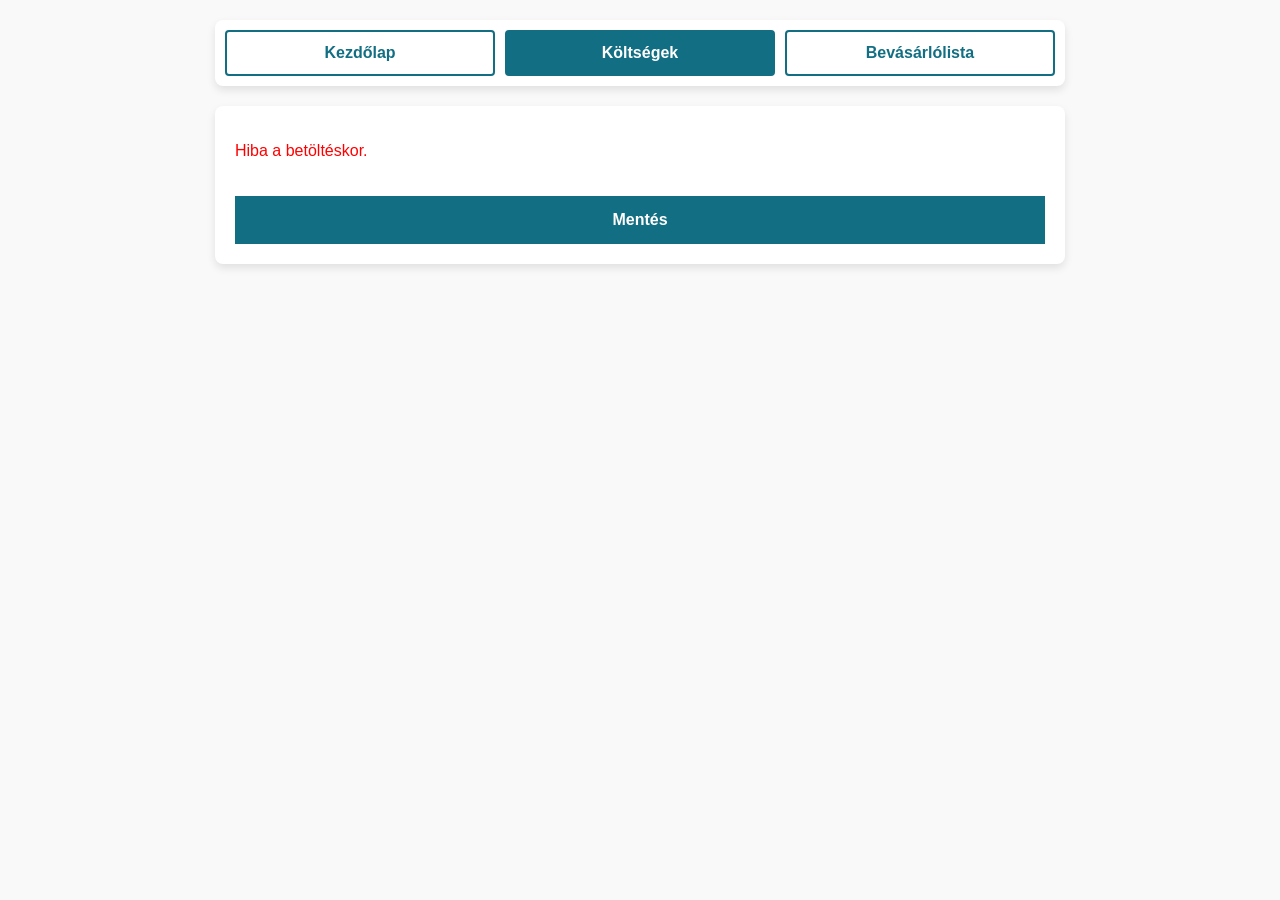
==== costs.html @ d0684c0b "Remove translation from loading message and button" ====
<!DOCTYPE html>
<html lang="hu">
<head>
  <meta charset="UTF-8">
  <meta name="viewport" content="width=device-width, initial-scale=1.0">
  <title>Költségek</title>

  <link rel="icon" href="data:image/svg+xml,<svg xmlns=%22http://www.w3.org/2000/svg%22 viewBox=%220 0 100 100%22><text y=%22.9em%22 font-size=%2290%22>💸</text></svg>">
  
  <link rel="stylesheet" href="style.css?v=7">
</head>
<body>

  <div class="nav-menu">
    <a href="index.html">Kezdőlap</a>
    <a href="costs.html" class="active">Költségek</a>
    <a href="shopping.html">Bevásárlólista</a>
  </div>

  <div class="card">
    
    <div id="tableContainer">
      <p style="padding: 20px; text-align: center;">
        <em>Adatok betöltése...</em>
      </p>
    </div>
    
    <div style="padding: 20px; padding-top: 0;">
      <button onclick="saveData()">Mentés</button>
    </div>
    
  </div>

  <script src="script.js"></script>

</body>
</html>
---- style.css ----
/* =========================================
   GENERAL LAYOUT
   ========================================= */
body {
  font-family: Arial, sans-serif;
  padding: 20px;
  max-width: 850px;
  margin: auto;
  background-color: #f9f9f9;
}

.card {
  background: white;
  box-shadow: 0 4px 8px rgba(0, 0, 0, 0.1);
  border-radius: 8px;
  overflow-x: auto;
}

/* =========================================
   NAVIGATION MENU
   ========================================= */
.nav-menu {
  display: flex;
  gap: 10px;
  margin-bottom: 20px;
  background: white;
  padding: 10px;
  border-radius: 8px;
  box-shadow: 0 4px 8px rgba(0, 0, 0, 0.1);
}

.nav-menu a {
  text-decoration: none;
  padding: 12px 15px;
  color: #126e82;
  font-weight: bold;
  border-radius: 4px;
  flex: 1;
  text-align: center;
  border: 2px solid #126e82;
  transition: all 0.2s ease;
}

.nav-menu a.active {
  background-color: #126e82;
  color: white;
}

.nav-menu a:hover {
  background-color: #e8f0fe;
}

.nav-menu a.active:hover {
  background-color: #0d5363;
}

/* =========================================
   TYPOGRAPHY & HEADERS
   ========================================= */
h2 {
  color: #126e82;
  text-align: center;
  margin-top: 20px;
  padding-bottom: 15px;
  border-bottom: 2px solid #e8f0fe;
  font-size: 24px;
}

/* =========================================
   TABLE STYLING
   ========================================= */
table {
  width: 100%;
  border-collapse: collapse;
  text-align: left;
}

th {
  background-color: #126e82;
  color: white;
  padding: 15px;
  font-size: 18px;
}

td {
  padding: 12px 15px;
  border-bottom: 1px solid #eee;
  vertical-align: middle;
}

.total-row td {
  border-top: 3px solid #126e82;
  font-weight: bold;
}

.static-value {
  padding: 8px;
  display: inline-block;
}

/* =========================================
   FORMS & INPUTS
   ========================================= */
input[type="text"], 
input[type="number"] {
  width: 100%;
  padding: 8px;
  border: 1px solid #4285f4;
  background-color: #e8f0fe;
  border-radius: 4px;
  font-size: 15px;
  box-sizing: border-box;
}

.input-group {
  display: flex;
  gap: 8px;
}

select {
  padding: 8px;
  border: 1px solid #4285f4;
  background-color: white;
  border-radius: 4px;
  font-size: 15px;
  cursor: pointer;
  color: #126e82;
  font-weight: bold;
}

button {
  background-color: #126e82;
  color: white;
  border: none;
  padding: 15px;
  cursor: pointer;
  width: 100%;
  font-size: 16px;
  font-weight: bold;
}

button:hover {
  background-color: #0d5363;
}

/* =========================================
   SMART TABLE AUTO-ADJUST (Shopping List)
   ========================================= */
#shoppingTable th, 
#shoppingTable td {
  white-space: nowrap;
}

#shoppingTable select {
  width: auto;
}

/* Force small columns to shrink-wrap */
#shoppingTable th:nth-child(1), #shoppingTable td:nth-child(1),
#shoppingTable th:nth-child(2), #shoppingTable td:nth-child(2),
#shoppingTable th:nth-child(4), #shoppingTable td:nth-child(4),
#shoppingTable th:nth-child(5), #shoppingTable td:nth-child(5),
#shoppingTable th:nth-child(6), #shoppingTable td:nth-child(6) {
  width: 1%;
}

/* Prevent the number inputs from getting squished by the shrink-wrap */
#shoppingTable input[type="number"] {
  width: 60px;
  min-width: 60px;
}

/* Allow "Tárgy" column to stretch */
#shoppingTable th:nth-child(3), 
#shoppingTable td:nth-child(3) {
  width: 100%;
}
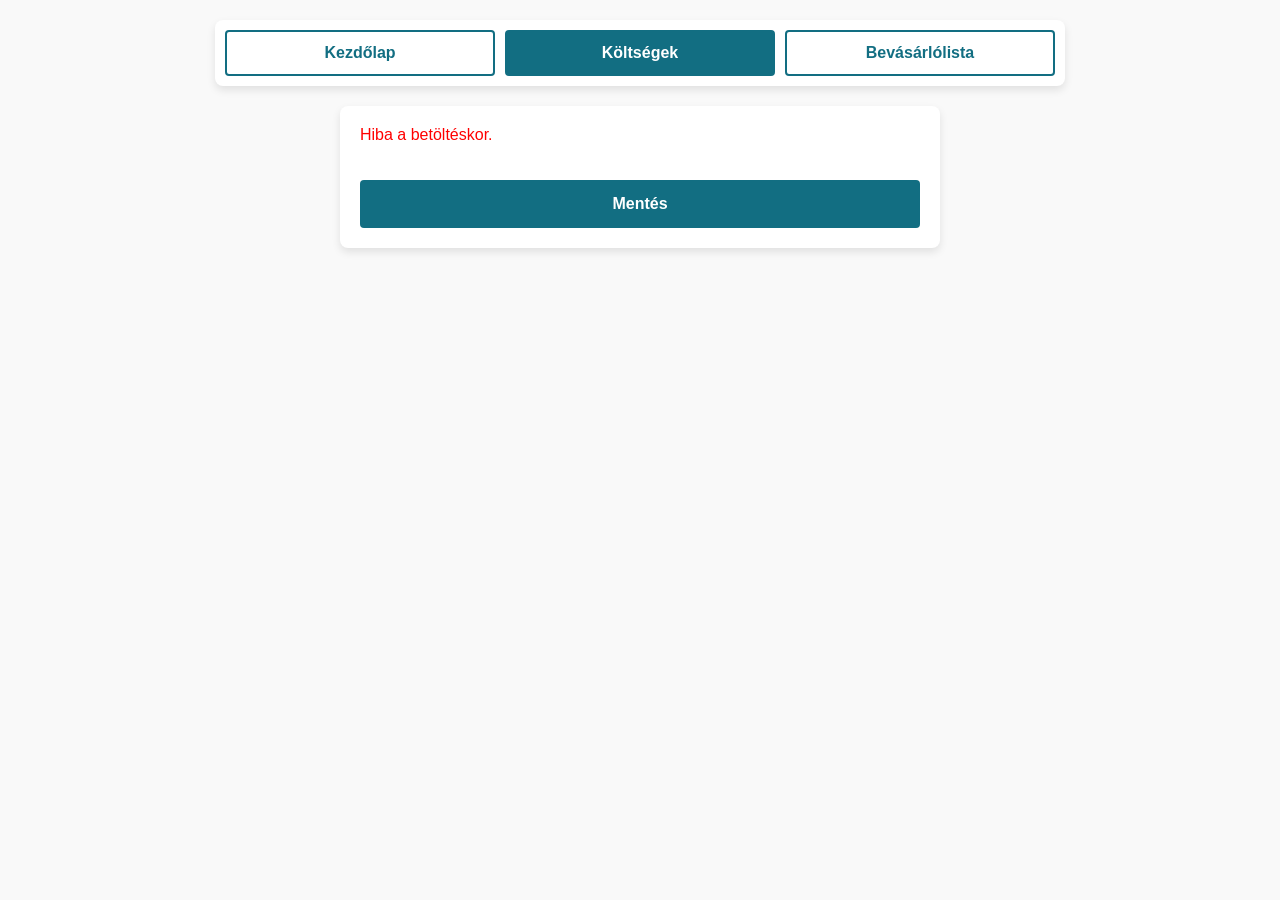
==== commit 7259251f: "Update card class for layout adjustment" ====
--- a/costs.html
+++ b/costs.html
@@ -7,7 +7,7 @@
 
   <link rel="icon" href="data:image/svg+xml,<svg xmlns=%22http://www.w3.org/2000/svg%22 viewBox=%220 0 100 100%22><text y=%22.9em%22 font-size=%2290%22>💸</text></svg>">
   
-  <link rel="stylesheet" href="style.css?v=7">
+  <link rel="stylesheet" href="style.css">
 </head>
 <body>
 
@@ -17,7 +17,7 @@
     <a href="shopping.html">Bevásárlólista</a>
   </div>
 
-  <div class="card">
+  <div class="card narrow-card">
     
     <div id="tableContainer">
       <p style="padding: 20px; text-align: center;">
--- a/style.css
+++ b/style.css
@@ -13,7 +13,6 @@
   background: white;
   box-shadow: 0 4px 8px rgba(0, 0, 0, 0.1);
   border-radius: 8px;
-  overflow-x: auto;
 }
 
 /* =========================================
@@ -21,6 +20,7 @@
    ========================================= */
 .nav-menu {
   display: flex;
+  flex-wrap: wrap;
   gap: 10px;
   margin-bottom: 20px;
   background: white;
@@ -61,7 +61,7 @@
   color: #126e82;
   text-align: center;
   margin-top: 20px;
-  padding-bottom: 15px;
+  padding: 15px 0;
   border-bottom: 2px solid #e8f0fe;
   font-size: 24px;
 }
@@ -128,7 +128,10 @@
   font-weight: bold;
 }
 
-button {
+/* =========================================
+   BUTTONS
+   ========================================= */
+button, .btn {
   background-color: #126e82;
   color: white;
   border: none;
@@ -137,10 +140,47 @@
   width: 100%;
   font-size: 16px;
   font-weight: bold;
-}
-
-button:hover {
+  border-radius: 4px; /* Matches the nav buttons! */
+  transition: all 0.2s ease; /* Smooth hover animation */
+}
+
+/* Hover effect with a tiny "lift" animation */
+button:hover, .btn:hover {
   background-color: #0d5363;
+  transform: translateY(-2px); 
+  box-shadow: 0 4px 8px rgba(0,0,0,0.15);
+}
+
+/* Specific styling for the side-by-side shopping buttons */
+.btn {
+  width: auto;
+  padding: 12px 20px;
+}
+
+/* Secondary Buttons (Outlined to match inactive nav buttons) */
+.btn-secondary {
+  background-color: white;
+  color: #126e82;
+  border: 2px solid #126e82;
+}
+
+.btn-secondary:hover {
+  background-color: #e8f0fe;
+  color: #0d5363;
+}
+
+/* Keep the delete 'X' button from getting giant blue backgrounds */
+#shoppingTable button {
+  width: auto;
+  padding: 5px 10px;
+  background: none;
+  box-shadow: none;
+  transform: none;
+}
+
+#shoppingTable button:hover {
+  background-color: #ffe6e6; /* Light red hover */
+  border-radius: 4px;
 }
 
 /* =========================================
@@ -175,3 +215,81 @@
 #shoppingTable td:nth-child(3) {
   width: 100%;
 }
+
+
+/* =========================================
+   MOBILE RESPONSIVENESS & SCROLLING
+   ========================================= */
+
+/* Creates a swipeable window just for the table */
+.table-responsive {
+  width: 100%;
+  overflow-x: auto;
+  -webkit-overflow-scrolling: touch; /* Makes scrolling buttery smooth on iPhones */
+}
+
+/* Default layout for the bottom buttons (Desktop) */
+.action-buttons {
+  display: flex;
+  justify-content: space-between;
+  gap: 15px;
+  padding: 20px;
+}
+
+/* 📱 MOBILE OVERRIDES (Only applies to screens smaller than 600px) */
+@media (max-width: 600px) {
+
+  /* Stack the navigation menu vertically */
+  .nav-menu {
+    flex-direction: column;
+    gap: 8px; /* Slightly tighter gap so it doesn't take up too much screen height */
+  }
+   
+  /* Stack the bottom buttons vertically */
+  .action-buttons {
+    flex-direction: column; 
+  }
+
+  /* Make sure stacked buttons take up the full width */
+  .action-buttons .btn, .action-buttons .btn-secondary {
+    width: 100%;
+  }
+
+  /* Make table text and padding slightly smaller to fit more on screen */
+  th, td {
+    padding: 10px 8px;
+    font-size: 14px;
+  }
+
+  input[type="text"], input[type="number"], select {
+    font-size: 14px;
+    padding: 6px;
+  }
+}
+
+
+/* Creates a narrower card perfectly sized for 2 columns */
+.narrow-card {
+  max-width: 600px;
+  margin: 0 auto; /* Centers the card on the screen */
+}
+
+/* --- Prettier Table Rows --- */
+/* Adds subtle alternating "zebra stripes" so rows are easy to read */
+tbody tr:nth-child(even) {
+  background-color: #f8fbff;
+}
+
+/* Highlights the row your mouse is currently hovering over */
+tbody tr:hover {
+  background-color: #f0f5fa;
+}
+
+/* Make the Total row pop! */
+.total-row td {
+  border-top: 3px solid #126e82;
+  font-weight: bold;
+  font-size: 18px;
+  color: #126e82;
+  background-color: #e8f0fe;
+}
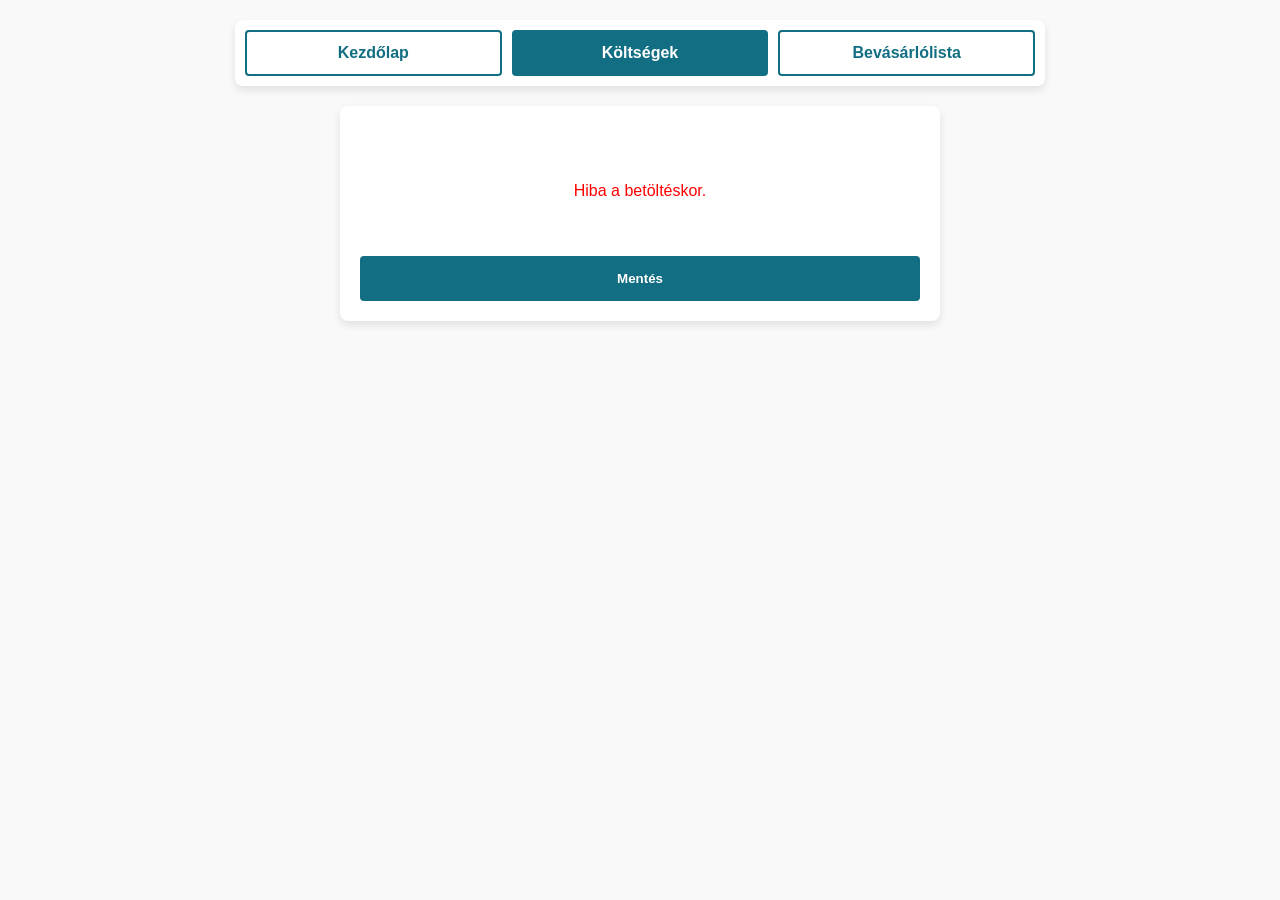
==== commit 3d3c2f47: "Refactor HTML structure and improve semantics" ====
--- a/costs.html
+++ b/costs.html
@@ -3,35 +3,30 @@
 <head>
   <meta charset="UTF-8">
   <meta name="viewport" content="width=device-width, initial-scale=1.0">
+  <meta name="description" content="Nyaralási költségek nyilvántartása">
   <title>Költségek</title>
 
   <link rel="icon" href="data:image/svg+xml,<svg xmlns=%22http://www.w3.org/2000/svg%22 viewBox=%220 0 100 100%22><text y=%22.9em%22 font-size=%2290%22>💸</text></svg>">
-  
   <link rel="stylesheet" href="style.css">
 </head>
 <body>
 
-  <div class="nav-menu">
+  <nav class="nav-menu">
     <a href="index.html">Kezdőlap</a>
     <a href="costs.html" class="active">Költségek</a>
     <a href="shopping.html">Bevásárlólista</a>
-  </div>
+  </nav>
 
-  <div class="card narrow-card">
-    
-    <div id="tableContainer">
-      <p style="padding: 20px; text-align: center;">
-        <em>Adatok betöltése...</em>
-      </p>
+  <main class="card narrow-card">
+    <div id="tableContainer" class="loading-state">
+      <em>Adatok betöltése...</em>
     </div>
     
-    <div style="padding: 20px; padding-top: 0;">
-      <button onclick="saveData()">Mentés</button>
+    <div class="action-buttons">
+      <button class="btn" onclick="saveData()">Mentés</button>
     </div>
-    
-  </div>
+  </main>
 
   <script src="script.js"></script>
-
 </body>
 </html>
--- a/style.css
+++ b/style.css
@@ -1,29 +1,65 @@
 /* =========================================
-   GENERAL LAYOUT
-   ========================================= */
+   1. VARIABLES & RESET
+   ========================================= */
+:root {
+  --primary: #126e82;
+  --primary-hover: #0d5363;
+  --bg-body: #f9f9f9;
+  --bg-white: #ffffff;
+  --bg-soft: #e8f0fe;
+  --border-color: #ccc;
+  --row-hover: #f0f5fa;
+  --row-stripe: #f8fbff;
+  --text-main: #333;
+  --delete-red: #d9534f;
+  --font-base: 'Arial', sans-serif;
+}
+
+* {
+  box-sizing: border-box;
+}
+
 body {
-  font-family: Arial, sans-serif;
+  font-family: var(--font-base);
   padding: 20px;
   max-width: 850px;
   margin: auto;
-  background-color: #f9f9f9;
-}
-
+  background-color: var(--bg-body);
+}
+
+/* =========================================
+   2. LAYOUT & CARDS
+   ========================================= */
 .card {
-  background: white;
+  background: var(--bg-white);
   box-shadow: 0 4px 8px rgba(0, 0, 0, 0.1);
   border-radius: 8px;
-}
-
-/* =========================================
-   NAVIGATION MENU
+  padding: 20px;
+}
+
+.narrow-card {
+  max-width: 600px;
+  margin: 0 auto;
+}
+
+h2 {
+  color: var(--primary);
+  text-align: center;
+  margin-top: 20px;
+  padding: 15px 0;
+  border-bottom: 2px solid var(--bg-soft);
+  font-size: 1.5rem;
+}
+
+/* =========================================
+   3. NAVIGATION MENU
    ========================================= */
 .nav-menu {
   display: flex;
   flex-wrap: wrap;
   gap: 10px;
   margin-bottom: 20px;
-  background: white;
+  background: var(--bg-white);
   padding: 10px;
   border-radius: 8px;
   box-shadow: 0 4px 8px rgba(0, 0, 0, 0.1);
@@ -32,42 +68,26 @@
 .nav-menu a {
   text-decoration: none;
   padding: 12px 15px;
-  color: #126e82;
+  color: var(--primary);
   font-weight: bold;
   border-radius: 4px;
   flex: 1;
   text-align: center;
-  border: 2px solid #126e82;
+  border: 2px solid var(--primary);
   transition: all 0.2s ease;
 }
 
 .nav-menu a.active {
-  background-color: #126e82;
-  color: white;
+  background-color: var(--primary);
+  color: var(--bg-white);
 }
 
 .nav-menu a:hover {
-  background-color: #e8f0fe;
-}
-
-.nav-menu a.active:hover {
-  background-color: #0d5363;
-}
-
-/* =========================================
-   TYPOGRAPHY & HEADERS
-   ========================================= */
-h2 {
-  color: #126e82;
-  text-align: center;
-  margin-top: 20px;
-  padding: 15px 0;
-  border-bottom: 2px solid #e8f0fe;
-  font-size: 24px;
-}
-
-/* =========================================
-   TABLE STYLING
+  background-color: var(--bg-soft);
+}
+
+/* =========================================
+   4. TABLES
    ========================================= */
 table {
   width: 100%;
@@ -76,220 +96,140 @@
 }
 
 th {
-  background-color: #126e82;
-  color: white;
+  background-color: var(--primary);
+  color: var(--bg-white);
   padding: 15px;
-  font-size: 18px;
 }
 
 td {
   padding: 12px 15px;
   border-bottom: 1px solid #eee;
-  vertical-align: middle;
-}
+}
+
+tbody tr:nth-child(even) { background-color: var(--row-stripe); }
+tbody tr:hover { background-color: var(--row-hover); }
 
 .total-row td {
-  border-top: 3px solid #126e82;
+  border-top: 3px solid var(--primary);
   font-weight: bold;
-}
-
-.static-value {
-  padding: 8px;
-  display: inline-block;
-}
-
-/* =========================================
-   FORMS & INPUTS
-   ========================================= */
-input[type="text"], 
-input[type="number"] {
-  width: 100%;
-  padding: 8px;
-  border: 1px solid #4285f4;
-  background-color: #e8f0fe;
-  border-radius: 4px;
-  font-size: 15px;
-  box-sizing: border-box;
-}
-
-.input-group {
-  display: flex;
-  gap: 8px;
-}
-
-select {
-  padding: 8px;
-  border: 1px solid #4285f4;
-  background-color: white;
-  border-radius: 4px;
-  font-size: 15px;
+  color: var(--primary);
+  background-color: var(--bg-soft);
+}
+
+/* Specific shopping table constraints */
+.shopping-table th, .shopping-table td { white-space: nowrap; }
+.shopping-table th:nth-child(3), .shopping-table td:nth-child(3) { width: 100%; }
+
+/* =========================================
+   5. FORMS & INPUTS
+   ========================================= */
+input, select {
+  width: 100%;
+  padding: 12px;
+  border: 1px solid var(--border-color);
+  border-radius: 6px;
+  font-family: inherit;
+  background-color: #fafafa;
+}
+
+input:focus, select:focus {
+  outline: none;
+  border-color: var(--primary);
+  box-shadow: 0 0 0 3px rgba(18, 110, 130, 0.2);
+}
+
+.shopping-table input[type="number"] { width: 60px; }
+
+input[type="checkbox"] {
+  width: 22px;
+  height: 22px;
   cursor: pointer;
-  color: #126e82;
-  font-weight: bold;
-}
-
-/* =========================================
-   BUTTONS
+  accent-color: var(--primary);
+}
+
+/* =========================================
+   6. BUTTONS
    ========================================= */
 button, .btn {
-  background-color: #126e82;
-  color: white;
+  background-color: var(--primary);
+  color: var(--bg-white);
   border: none;
   padding: 15px;
   cursor: pointer;
   width: 100%;
-  font-size: 16px;
   font-weight: bold;
-  border-radius: 4px; /* Matches the nav buttons! */
-  transition: all 0.2s ease; /* Smooth hover animation */
-}
-
-/* Hover effect with a tiny "lift" animation */
+  border-radius: 4px;
+  transition: all 0.2s ease;
+}
+
 button:hover, .btn:hover {
-  background-color: #0d5363;
-  transform: translateY(-2px); 
-  box-shadow: 0 4px 8px rgba(0,0,0,0.15);
-}
-
-/* Specific styling for the side-by-side shopping buttons */
-.btn {
-  width: auto;
-  padding: 12px 20px;
-}
-
-/* Secondary Buttons (Outlined to match inactive nav buttons) */
+  background-color: var(--primary-hover);
+  transform: translateY(-2px);
+}
+
 .btn-secondary {
-  background-color: white;
-  color: #126e82;
-  border: 2px solid #126e82;
-}
-
-.btn-secondary:hover {
-  background-color: #e8f0fe;
-  color: #0d5363;
-}
-
-/* Keep the delete 'X' button from getting giant blue backgrounds */
-#shoppingTable button {
-  width: auto;
+  background-color: var(--bg-white);
+  color: var(--primary);
+  border: 2px solid var(--primary);
+}
+
+.delete-btn {
+  color: #777;
+  background: transparent;
+  border: none;
+  font-size: 20px;
+  cursor: pointer;
   padding: 5px 10px;
-  background: none;
-  box-shadow: none;
-  transform: none;
-}
-
-#shoppingTable button:hover {
-  background-color: #ffe6e6; /* Light red hover */
-  border-radius: 4px;
-}
-
-/* =========================================
-   SMART TABLE AUTO-ADJUST (Shopping List)
-   ========================================= */
-#shoppingTable th, 
-#shoppingTable td {
-  white-space: nowrap;
-}
-
-#shoppingTable select {
-  width: auto;
-}
-
-/* Force small columns to shrink-wrap */
-#shoppingTable th:nth-child(1), #shoppingTable td:nth-child(1),
-#shoppingTable th:nth-child(2), #shoppingTable td:nth-child(2),
-#shoppingTable th:nth-child(4), #shoppingTable td:nth-child(4),
-#shoppingTable th:nth-child(5), #shoppingTable td:nth-child(5),
-#shoppingTable th:nth-child(6), #shoppingTable td:nth-child(6) {
-  width: 1%;
-}
-
-/* Prevent the number inputs from getting squished by the shrink-wrap */
-#shoppingTable input[type="number"] {
-  width: 60px;
-  min-width: 60px;
-}
-
-/* Allow "Tárgy" column to stretch */
-#shoppingTable th:nth-child(3), 
-#shoppingTable td:nth-child(3) {
-  width: 100%;
-}
-
-
-/* =========================================
-   MOBILE RESPONSIVENESS & SCROLLING
-   ========================================= */
-
-/* Creates a swipeable window just for the table */
+}
+
+.delete-btn:hover { color: var(--delete-red); }
+
+/* =========================================
+   7. RESPONSIVENESS
+   ========================================= */
 .table-responsive {
   width: 100%;
   overflow-x: auto;
-  -webkit-overflow-scrolling: touch; /* Makes scrolling buttery smooth on iPhones */
-}
-
-/* Default layout for the bottom buttons (Desktop) */
-.action-buttons {
-  display: flex;
-  justify-content: space-between;
+}
+
+@media (max-width: 600px) {
+  .nav-menu { flex-direction: column; }
+  .action-buttons { flex-direction: column; }
+  .btn { width: 100%; }
+}
+
+
+
+/* Add these to your style.css */
+.home-card {
+  text-align: center; 
+  padding: 40px 20px;
+}
+
+.home-card h2 {
+  border-bottom: none; 
+  font-size: 28px; 
+  margin-bottom: 10px;
+}
+
+.subtitle {
+  color: #555; 
+  font-size: 18px; 
+  margin-bottom: 30px;
+}
+
+.home-buttons {
+  justify-content: center; 
   gap: 15px;
+}
+
+/* Styling for the loading state */
+.loading-state {
   padding: 20px;
-}
-
-/* 📱 MOBILE OVERRIDES (Only applies to screens smaller than 600px) */
-@media (max-width: 600px) {
-
-  /* Stack the navigation menu vertically */
-  .nav-menu {
-    flex-direction: column;
-    gap: 8px; /* Slightly tighter gap so it doesn't take up too much screen height */
-  }
-   
-  /* Stack the bottom buttons vertically */
-  .action-buttons {
-    flex-direction: column; 
-  }
-
-  /* Make sure stacked buttons take up the full width */
-  .action-buttons .btn, .action-buttons .btn-secondary {
-    width: 100%;
-  }
-
-  /* Make table text and padding slightly smaller to fit more on screen */
-  th, td {
-    padding: 10px 8px;
-    font-size: 14px;
-  }
-
-  input[type="text"], input[type="number"], select {
-    font-size: 14px;
-    padding: 6px;
-  }
-}
-
-
-/* Creates a narrower card perfectly sized for 2 columns */
-.narrow-card {
-  max-width: 600px;
-  margin: 0 auto; /* Centers the card on the screen */
-}
-
-/* --- Prettier Table Rows --- */
-/* Adds subtle alternating "zebra stripes" so rows are easy to read */
-tbody tr:nth-child(even) {
-  background-color: #f8fbff;
-}
-
-/* Highlights the row your mouse is currently hovering over */
-tbody tr:hover {
-  background-color: #f0f5fa;
-}
-
-/* Make the Total row pop! */
-.total-row td {
-  border-top: 3px solid #126e82;
-  font-weight: bold;
-  font-size: 18px;
-  color: #126e82;
-  background-color: #e8f0fe;
-}
+  text-align: center;
+}
+
+/* Ensure the table responsive wrapper looks good */
+.table-responsive {
+  margin-bottom: 20px;
+}
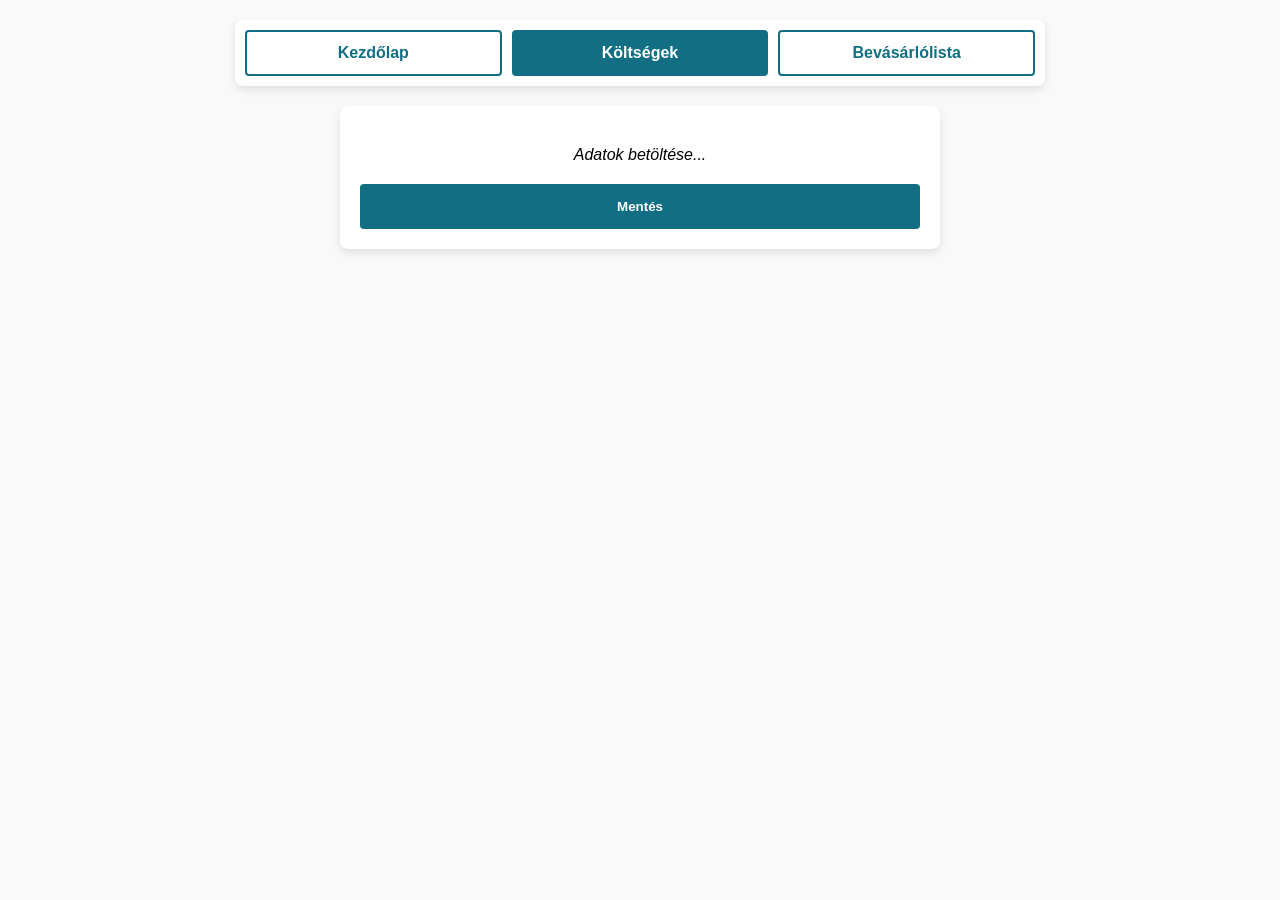
==== commit 073ada97: "Change script source from script.js to costs.js" ====
--- a/costs.html
+++ b/costs.html
@@ -27,6 +27,6 @@
     </div>
   </main>
 
-  <script src="script.js"></script>
+  <script src="costs.js"></script>
 </body>
 </html>
--- a/style.css
+++ b/style.css
@@ -10,14 +10,11 @@
   --border-color: #ccc;
   --row-hover: #f0f5fa;
   --row-stripe: #f8fbff;
-  --text-main: #333;
   --delete-red: #d9534f;
   --font-base: 'Arial', sans-serif;
 }
 
-* {
-  box-sizing: border-box;
-}
+* { box-sizing: border-box; }
 
 body {
   font-family: var(--font-base);
@@ -37,10 +34,12 @@
   padding: 20px;
 }
 
-.narrow-card {
-  max-width: 600px;
-  margin: 0 auto;
-}
+.narrow-card { max-width: 600px; margin: 0 auto; }
+
+/* Home Page Specifics */
+.home-card { text-align: center; padding: 40px 20px; }
+.home-card h2 { border-bottom: none; font-size: 28px; margin-bottom: 10px; }
+.subtitle { color: #555; font-size: 18px; margin-bottom: 30px; }
 
 h2 {
   color: var(--primary);
@@ -77,34 +76,15 @@
   transition: all 0.2s ease;
 }
 
-.nav-menu a.active {
-  background-color: var(--primary);
-  color: var(--bg-white);
-}
-
-.nav-menu a:hover {
-  background-color: var(--bg-soft);
-}
+.nav-menu a.active { background-color: var(--primary); color: var(--bg-white); }
+.nav-menu a:hover { background-color: var(--bg-soft); }
 
 /* =========================================
    4. TABLES
    ========================================= */
-table {
-  width: 100%;
-  border-collapse: collapse;
-  text-align: left;
-}
-
-th {
-  background-color: var(--primary);
-  color: var(--bg-white);
-  padding: 15px;
-}
-
-td {
-  padding: 12px 15px;
-  border-bottom: 1px solid #eee;
-}
+table { width: 100%; border-collapse: collapse; text-align: left; }
+th { background-color: var(--primary); color: var(--bg-white); padding: 15px; }
+td { padding: 12px 15px; border-bottom: 1px solid #eee; }
 
 tbody tr:nth-child(even) { background-color: var(--row-stripe); }
 tbody tr:hover { background-color: var(--row-hover); }
@@ -119,6 +99,8 @@
 /* Specific shopping table constraints */
 .shopping-table th, .shopping-table td { white-space: nowrap; }
 .shopping-table th:nth-child(3), .shopping-table td:nth-child(3) { width: 100%; }
+
+.table-responsive { width: 100%; overflow-x: auto; margin-bottom: 20px; }
 
 /* =========================================
    5. FORMS & INPUTS
@@ -148,7 +130,7 @@
 }
 
 /* =========================================
-   6. BUTTONS
+   6. BUTTONS & UTILITIES
    ========================================= */
 button, .btn {
   background-color: var(--primary);
@@ -162,16 +144,8 @@
   transition: all 0.2s ease;
 }
 
-button:hover, .btn:hover {
-  background-color: var(--primary-hover);
-  transform: translateY(-2px);
-}
-
-.btn-secondary {
-  background-color: var(--bg-white);
-  color: var(--primary);
-  border: 2px solid var(--primary);
-}
+button:hover, .btn:hover { background-color: var(--primary-hover); transform: translateY(-2px); }
+.btn-secondary { background-color: var(--bg-white); color: var(--primary); border: 2px solid var(--primary); }
 
 .delete-btn {
   color: #777;
@@ -181,55 +155,22 @@
   cursor: pointer;
   padding: 5px 10px;
 }
+.delete-btn:hover { color: var(--delete-red); }
 
-.delete-btn:hover { color: var(--delete-red); }
+.action-buttons { display: flex; gap: 15px; }
+.home-buttons { justify-content: center; }
+.loading-state { padding: 20px; text-align: center; }
 
 /* =========================================
    7. RESPONSIVENESS
    ========================================= */
-.table-responsive {
-  width: 100%;
-  overflow-x: auto;
-}
-
 @media (max-width: 600px) {
   .nav-menu { flex-direction: column; }
   .action-buttons { flex-direction: column; }
   .btn { width: 100%; }
 }
 
-
-
-/* Add these to your style.css */
-.home-card {
-  text-align: center; 
-  padding: 40px 20px;
+.done-row {
+  opacity: 0.6;
+  text-decoration: line-through;
 }
-
-.home-card h2 {
-  border-bottom: none; 
-  font-size: 28px; 
-  margin-bottom: 10px;
-}
-
-.subtitle {
-  color: #555; 
-  font-size: 18px; 
-  margin-bottom: 30px;
-}
-
-.home-buttons {
-  justify-content: center; 
-  gap: 15px;
-}
-
-/* Styling for the loading state */
-.loading-state {
-  padding: 20px;
-  text-align: center;
-}
-
-/* Ensure the table responsive wrapper looks good */
-.table-responsive {
-  margin-bottom: 20px;
-}
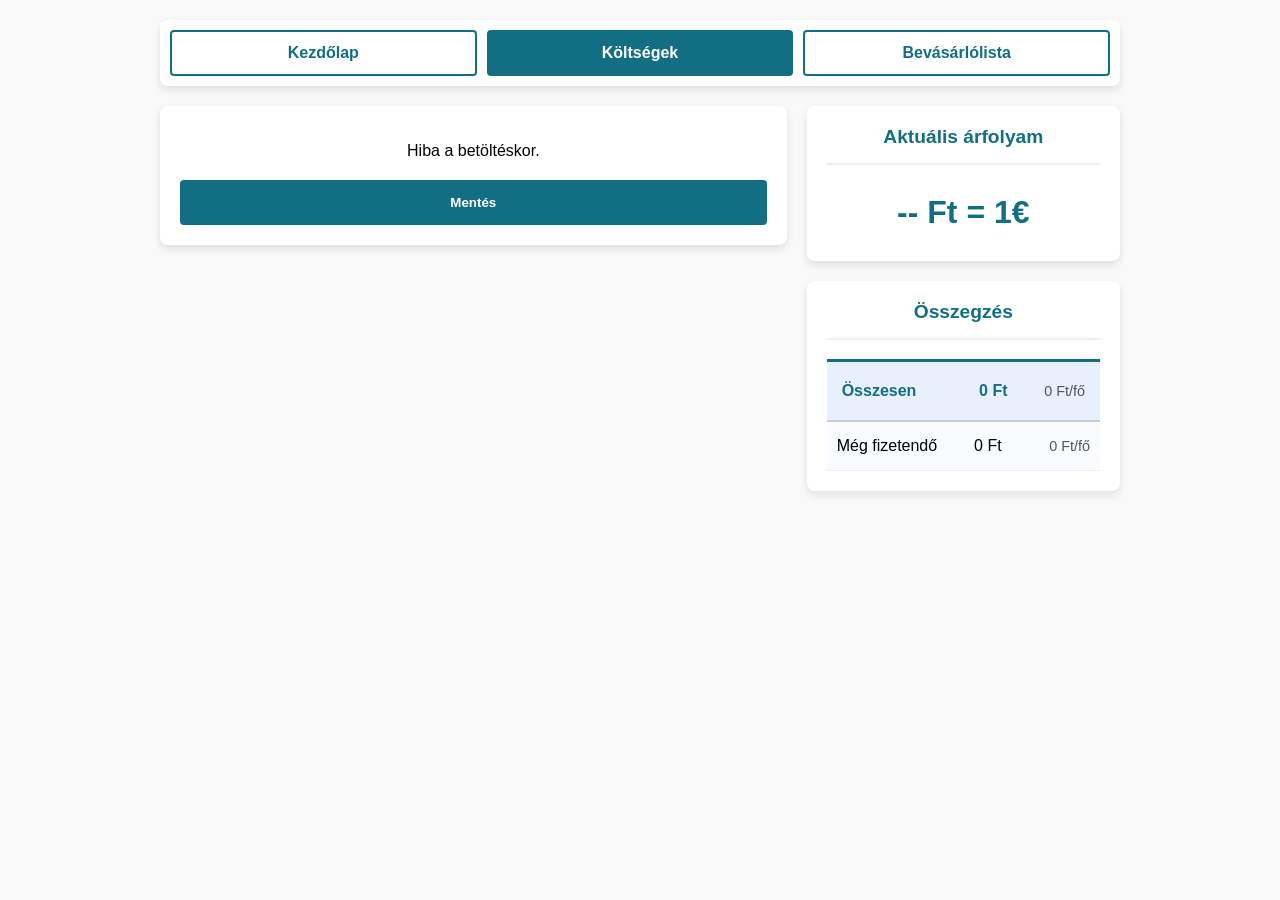
==== commit b81c41e0: "costs update" ====
--- a/costs.html
+++ b/costs.html
@@ -1,14 +1,17 @@
 <!DOCTYPE html>
 <html lang="hu">
+
 <head>
   <meta charset="UTF-8">
   <meta name="viewport" content="width=device-width, initial-scale=1.0">
   <meta name="description" content="Nyaralási költségek nyilvántartása">
   <title>Költségek</title>
 
-  <link rel="icon" href="data:image/svg+xml,<svg xmlns=%22http://www.w3.org/2000/svg%22 viewBox=%220 0 100 100%22><text y=%22.9em%22 font-size=%2290%22>💸</text></svg>">
+  <link rel="icon"
+    href="data:image/svg+xml,<svg xmlns=%22http://www.w3.org/2000/svg%22 viewBox=%220 0 100 100%22><text y=%22.9em%22 font-size=%2290%22>💸</text></svg>">
   <link rel="stylesheet" href="style.css">
 </head>
+
 <body>
 
   <nav class="nav-menu">
@@ -17,16 +20,52 @@
     <a href="shopping.html">Bevásárlólista</a>
   </nav>
 
-  <main class="card narrow-card">
-    <div id="tableContainer" class="loading-state">
-      <em>Adatok betöltése...</em>
+  <main class="dashboard-layout">
+    <div class="card left-column">
+      <div id="tableContainer" class="loading-state">
+        <em>Adatok betöltése...</em>
+      </div>
+
+      <div class="action-buttons">
+        <button class="btn" onclick="saveData()">Mentés</button>
+      </div>
     </div>
-    
-    <div class="action-buttons">
-      <button class="btn" onclick="saveData()">Mentés</button>
+
+    <div class="right-column">
+      <div class="card">
+        <h3>Aktuális árfolyam</h3>
+        <div class="exchange-rate-display" id="exchangeRateDisplay">-- Ft = 1€</div>
+      </div>
+
+      <div class="card summary-card">
+        <h3>Összegzés</h3>
+        <table>
+          <tbody>
+            <tr class="total-row">
+              <td>Összesen</td>
+              <td>
+                <div class="summary-row">
+                  <span id="totalSumLabel">0 Ft</span>
+                  <span id="totalPerFoLabel" class="per-fo">0 Ft/fő</span>
+                </div>
+              </td>
+            </tr>
+            <tr>
+              <td>Még fizetendő</td>
+              <td>
+                <div class="summary-row">
+                  <span id="megFizetendoLabel">0 Ft</span>
+                  <span id="megFizetendoPerFoLabel" class="per-fo">0 Ft/fő</span>
+                </div>
+              </td>
+            </tr>
+          </tbody>
+        </table>
+      </div>
     </div>
   </main>
 
   <script src="costs.js"></script>
 </body>
-</html>
+
+</html>
--- a/style.css
+++ b/style.css
@@ -19,7 +19,7 @@
 body {
   font-family: var(--font-base);
   padding: 20px;
-  max-width: 850px;
+  max-width: 1000px;
   margin: auto;
   background-color: var(--bg-body);
 }
@@ -27,27 +27,45 @@
 /* =========================================
    2. LAYOUT & CARDS
    ========================================= */
+.dashboard-layout {
+  display: grid;
+  grid-template-columns: 2fr 1fr;
+  gap: 20px;
+  align-items: start;
+}
+
+.right-column {
+  display: flex;
+  flex-direction: column;
+  gap: 20px;
+}
+   
 .card {
   background: var(--bg-white);
   box-shadow: 0 4px 8px rgba(0, 0, 0, 0.1);
   border-radius: 8px;
   padding: 20px;
+  text-align: center;
 }
 
 .narrow-card { max-width: 600px; margin: 0 auto; }
 
-/* Home Page Specifics */
-.home-card { text-align: center; padding: 40px 20px; }
-.home-card h2 { border-bottom: none; font-size: 28px; margin-bottom: 10px; }
-.subtitle { color: #555; font-size: 18px; margin-bottom: 30px; }
-
-h2 {
+h2, h3 {
   color: var(--primary);
   text-align: center;
-  margin-top: 20px;
-  padding: 15px 0;
+  margin-top: 0;
+  padding-bottom: 15px;
   border-bottom: 2px solid var(--bg-soft);
-  font-size: 1.5rem;
+}
+
+h2 { font-size: 1.5rem; }
+h3 { font-size: 1.2rem; }
+
+.exchange-rate-display {
+  font-size: 2rem;
+  font-weight: bold;
+  color: var(--primary);
+  padding: 10px 0;
 }
 
 /* =========================================
@@ -82,37 +100,118 @@
 /* =========================================
    4. TABLES
    ========================================= */
-table { width: 100%; border-collapse: collapse; text-align: left; }
-th { background-color: var(--primary); color: var(--bg-white); padding: 15px; }
-td { padding: 12px 15px; border-bottom: 1px solid #eee; }
+/* Container ensures the scroll bar appears if content is wider than screen */
+.table-responsive {
+  width: 100%;
+  overflow-x: auto;
+  margin: 20px 0;
+  -webkit-overflow-scrolling: touch;
+}
+
+table { 
+  width: 100%; 
+  border-collapse: collapse; 
+  text-align: left; 
+}
+
+th { 
+  background-color: var(--primary); 
+  color: var(--bg-white); 
+  padding: 15px; 
+  white-space: nowrap; 
+}
+
+td { 
+  padding: 12px 15px; 
+  border-bottom: 1px solid #eee; 
+}
 
 tbody tr:nth-child(even) { background-color: var(--row-stripe); }
 tbody tr:hover { background-color: var(--row-hover); }
 
+/* Összegzés Kártya Specifikus */
+.summary-card table {
+  margin-top: 10px;
+}
+.summary-card td {
+  padding: 15px 10px;
+}
+
+.total-row td {
+  border-bottom: 2px solid var(--border-color); /* Separator */
+  font-weight: bold;
+  color: var(--primary);
+  background-color: var(--bg-soft);
+}
+
+.summary-row {
+  display: flex;
+  justify-content: space-between;
+  align-items: center;
+  gap: 15px;
+}
+.per-fo { font-weight: normal; color: #555; font-size: 0.9em; }
+
+/* Shopping Table Specific */
+.shopping-table { 
+  min-width: 750px; /* Increased from 600px to make the table wider */
+  table-layout: fixed; 
+}
+
+.shopping-table th, .shopping-table td { 
+  padding: 8px; 
+  word-wrap: break-word;
+}
+
+/* Adjusted widths to total 100% and give the delete button more room */
+.shopping-table th:nth-child(1), .shopping-table td:nth-child(1) { width: 19%; } /* Táska */
+.shopping-table th:nth-child(2), .shopping-table td:nth-child(2) { width: 5%; text-align: center;  }  /* Kat */
+.shopping-table th:nth-child(3), .shopping-table td:nth-child(3) { width: 15%; } /* Kategória */
+.shopping-table th:nth-child(4), .shopping-table td:nth-child(4) { width: 33%; } /* Tárgy */
+.shopping-table th:nth-child(5), .shopping-table td:nth-child(5) { width: 8%; text-align: center; }  /* Db */
+.shopping-table th:nth-child(6), .shopping-table td:nth-child(6) { width: 10%; text-align: center; } /* Kosárban? */
+.shopping-table th:nth-child(7), .shopping-table td:nth-child(7) { width: 10%; text-align: center; } /* Delete (Increased from 4%) */
+
+
+/* Costs Table Specific */
 .total-row td {
   border-top: 3px solid var(--primary);
   font-weight: bold;
   color: var(--primary);
   background-color: var(--bg-soft);
-}
-
-/* Specific shopping table constraints */
-.shopping-table th, .shopping-table td { white-space: nowrap; }
-.shopping-table th:nth-child(3), .shopping-table td:nth-child(3) { width: 100%; }
-
-.table-responsive { width: 100%; overflow-x: auto; margin-bottom: 20px; }
+  padding: 20px 15px;
+}
+
+.summary-row {
+  display: flex;
+  justify-content: space-between;
+  align-items: center;
+  gap: 20px;
+}
+.per-fo { font-weight: normal; color: #555; font-size: 0.9em; }
 
 /* =========================================
    5. FORMS & INPUTS
    ========================================= */
+.input-group {
+  display: flex;
+  flex-direction: row;
+  align-items: center;
+  gap: 8px;
+  width: 100%;
+}
+
 input, select {
-  width: 100%;
-  padding: 12px;
+  padding: 10px;
   border: 1px solid var(--border-color);
   border-radius: 6px;
   font-family: inherit;
   background-color: #fafafa;
-}
+  width: 100%;
+}
+
+.cost-input { flex: 1; }
+.currency-select { width: 70px; flex-shrink: 0; }
 
 input:focus, select:focus {
   outline: none;
@@ -120,14 +219,7 @@
   box-shadow: 0 0 0 3px rgba(18, 110, 130, 0.2);
 }
 
-.shopping-table input[type="number"] { width: 60px; }
-
-input[type="checkbox"] {
-  width: 22px;
-  height: 22px;
-  cursor: pointer;
-  accent-color: var(--primary);
-}
+input[type="checkbox"] { width: 20px; height: 20px; cursor: pointer; accent-color: var(--primary); }
 
 /* =========================================
    6. BUTTONS & UTILITIES
@@ -145,32 +237,26 @@
 }
 
 button:hover, .btn:hover { background-color: var(--primary-hover); transform: translateY(-2px); }
-.btn-secondary { background-color: var(--bg-white); color: var(--primary); border: 2px solid var(--primary); }
+.action-buttons { display: flex; gap: 15px; margin-top: 20px; }
 
 .delete-btn {
   color: #777;
   background: transparent;
-  border: none;
-  font-size: 20px;
-  cursor: pointer;
-  padding: 5px 10px;
-}
-.delete-btn:hover { color: var(--delete-red); }
-
-.action-buttons { display: flex; gap: 15px; }
-.home-buttons { justify-content: center; }
-.loading-state { padding: 20px; text-align: center; }
+  padding: 5px;
+  font-size: 18px;
+}
+.delete-btn:hover { background-color: var(--delete-red); }
 
 /* =========================================
    7. RESPONSIVENESS
    ========================================= */
-@media (max-width: 600px) {
+@media (max-width: 768px) {
+  .dashboard-layout {
+    grid-template-columns: 1fr;
+  }
+}
+
+   @media (max-width: 600px) {
   .nav-menu { flex-direction: column; }
   .action-buttons { flex-direction: column; }
-  .btn { width: 100%; }
-}
-
-.done-row {
-  opacity: 0.6;
-  text-decoration: line-through;
-}
+}
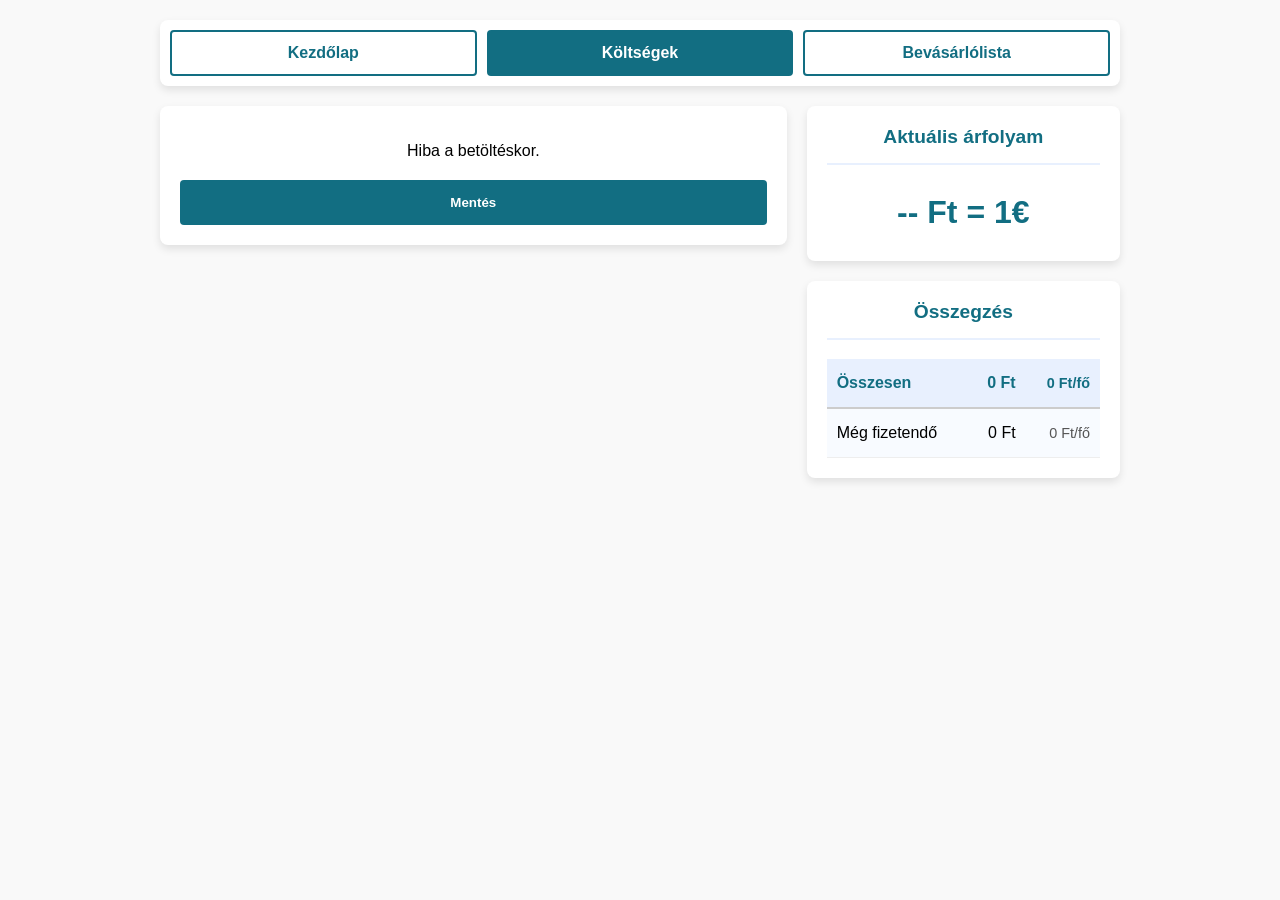
==== commit 148bd338: "table update" ====
--- a/costs.html
+++ b/costs.html
@@ -43,21 +43,13 @@
           <tbody>
             <tr class="total-row">
               <td>Összesen</td>
-              <td>
-                <div class="summary-row">
-                  <span id="totalSumLabel">0 Ft</span>
-                  <span id="totalPerFoLabel" class="per-fo">0 Ft/fő</span>
-                </div>
-              </td>
+              <td id="totalSumLabel" class="align-right">0 Ft</td>
+              <td id="totalPerFoLabel" class="align-right per-fo">0 Ft/fő</td>
             </tr>
             <tr>
               <td>Még fizetendő</td>
-              <td>
-                <div class="summary-row">
-                  <span id="megFizetendoLabel">0 Ft</span>
-                  <span id="megFizetendoPerFoLabel" class="per-fo">0 Ft/fő</span>
-                </div>
-              </td>
+              <td id="megFizetendoLabel" class="align-right">0 Ft</td>
+              <td id="megFizetendoPerFoLabel" class="align-right per-fo">0 Ft/fő</td>
             </tr>
           </tbody>
         </table>
--- a/style.css
+++ b/style.css
@@ -138,20 +138,23 @@
 }
 
 .total-row td {
-  border-bottom: 2px solid var(--border-color); /* Separator */
+  border-bottom: 2px solid var(--border-color);
   font-weight: bold;
   color: var(--primary);
   background-color: var(--bg-soft);
 }
 
-.summary-row {
-  display: flex;
-  justify-content: space-between;
-  align-items: center;
-  gap: 15px;
-}
-.per-fo { font-weight: normal; color: #555; font-size: 0.9em; }
-
+.align-right {
+  text-align: right;
+  white-space: nowrap; /* Megakadályozza, hogy a Ft/fő két sorba törjön */
+}
+
+.per-fo { 
+  font-weight: normal; 
+  color: #555; 
+  font-size: 0.9em; 
+}
+  
 /* Shopping Table Specific */
 .shopping-table { 
   min-width: 750px; /* Increased from 600px to make the table wider */
@@ -172,24 +175,6 @@
 .shopping-table th:nth-child(6), .shopping-table td:nth-child(6) { width: 10%; text-align: center; } /* Kosárban? */
 .shopping-table th:nth-child(7), .shopping-table td:nth-child(7) { width: 10%; text-align: center; } /* Delete (Increased from 4%) */
 
-
-/* Costs Table Specific */
-.total-row td {
-  border-top: 3px solid var(--primary);
-  font-weight: bold;
-  color: var(--primary);
-  background-color: var(--bg-soft);
-  padding: 20px 15px;
-}
-
-.summary-row {
-  display: flex;
-  justify-content: space-between;
-  align-items: center;
-  gap: 20px;
-}
-.per-fo { font-weight: normal; color: #555; font-size: 0.9em; }
-
 /* =========================================
    5. FORMS & INPUTS
    ========================================= */
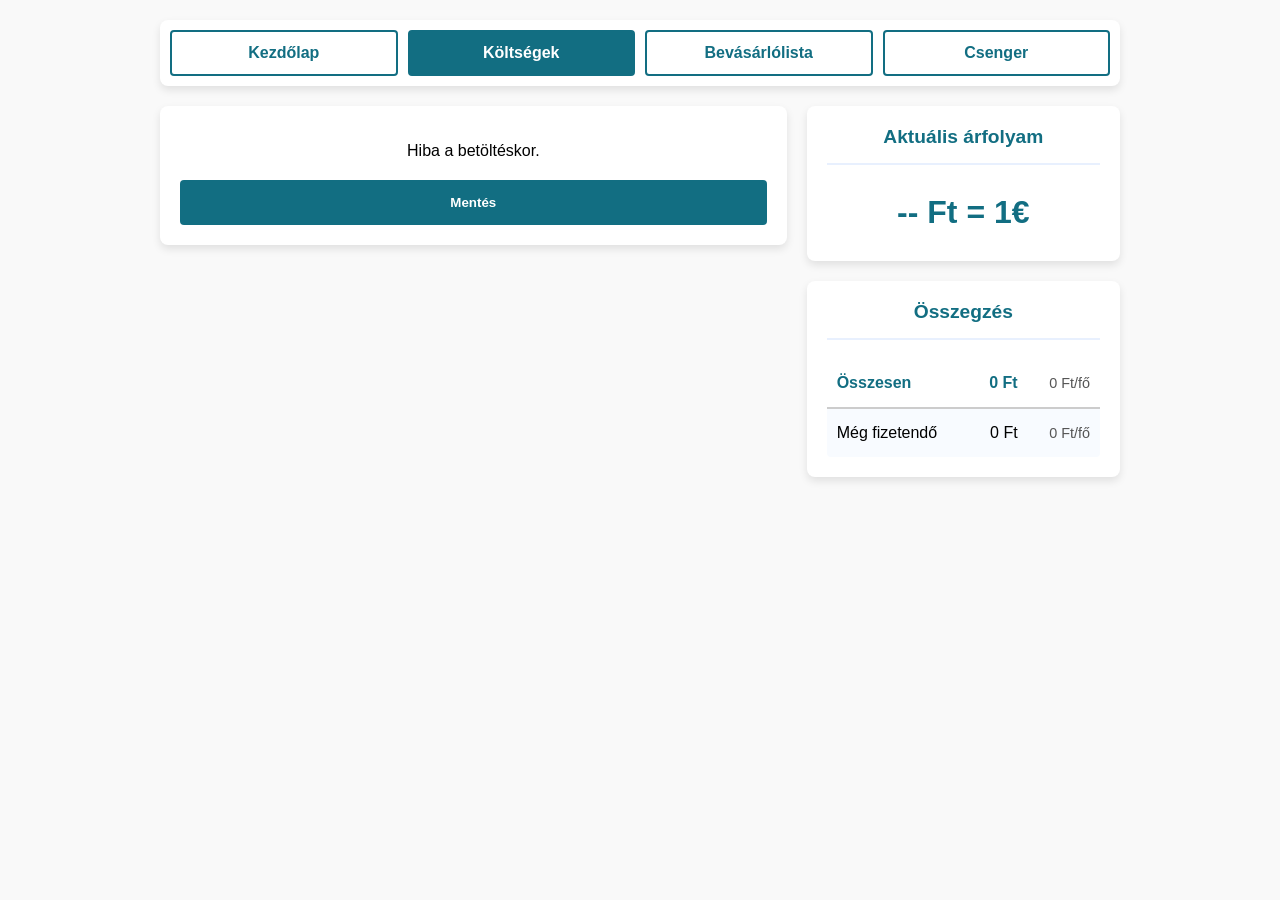
==== commit a65b718d: "csenger" ====
--- a/costs.html
+++ b/costs.html
@@ -18,6 +18,7 @@
     <a href="index.html">Kezdőlap</a>
     <a href="costs.html" class="active">Költségek</a>
     <a href="shopping.html">Bevásárlólista</a>
+    <a href="csenger.html">Csenger</a>
   </nav>
 
   <main class="dashboard-layout">
--- a/style.css
+++ b/style.css
@@ -14,7 +14,9 @@
   --font-base: 'Arial', sans-serif;
 }
 
-* { box-sizing: border-box; }
+* {
+  box-sizing: border-box;
+}
 
 body {
   font-family: var(--font-base);
@@ -39,7 +41,7 @@
   flex-direction: column;
   gap: 20px;
 }
-   
+
 .card {
   background: var(--bg-white);
   box-shadow: 0 4px 8px rgba(0, 0, 0, 0.1);
@@ -48,9 +50,13 @@
   text-align: center;
 }
 
-.narrow-card { max-width: 600px; margin: 0 auto; }
-
-h2, h3 {
+.narrow-card {
+  max-width: 600px;
+  margin: 0 auto;
+}
+
+h2,
+h3 {
   color: var(--primary);
   text-align: center;
   margin-top: 0;
@@ -58,19 +64,44 @@
   border-bottom: 2px solid var(--bg-soft);
 }
 
-h2 { font-size: 1.5rem; }
-h3 { font-size: 1.2rem; }
-
-.exchange-rate-display {
-  font-size: 2rem;
-  font-weight: bold;
-  color: var(--primary);
-  padding: 10px 0;
-}
-
-/* =========================================
-   3. NAVIGATION MENU
-   ========================================= */
+h2 {
+  font-size: 1.5rem;
+}
+
+h3 {
+  font-size: 1.2rem;
+}
+
+/* =========================================
+   3. UNIFIED DASHBOARD CARD
+   ========================================= */
+.unified-card {
+  display: grid;
+  grid-template-columns: 1fr 2fr;
+  gap: 0px 30px;
+  max-width: 900px;
+  margin: 20px auto;
+  align-items: start;
+}
+
+.card-header {
+  grid-column: 1 / -1; /* Átível a teljes rácson, mindkét oszlop felett */
+}
+
+.left-panel {
+  display: flex;
+  flex-direction: column;
+}
+
+.right-panel {
+  width: 100%;
+  min-width: 0;
+}
+
+/* =========================================
+   4. NAVIGATION & MENUS
+   ========================================= */
+/* Top Horizontal Menu (used on other pages) */
 .nav-menu {
   display: flex;
   flex-wrap: wrap;
@@ -94,13 +125,30 @@
   transition: all 0.2s ease;
 }
 
-.nav-menu a.active { background-color: var(--primary); color: var(--bg-white); }
-.nav-menu a:hover { background-color: var(--bg-soft); }
-
-/* =========================================
-   4. TABLES
-   ========================================= */
-/* Container ensures the scroll bar appears if content is wider than screen */
+.nav-menu a:hover {
+  background-color: var(--bg-soft);
+}
+
+.nav-menu a.active {
+  background-color: var(--primary);
+  color: var(--bg-white);
+}
+
+.nav-menu a.active:hover {
+  background-color: var(--primary-hover);
+}
+
+/* Vertical Menu (used on the unified index page) */
+.vertical-menu {
+  display: flex;
+  flex-direction: column;
+  gap: 15px;
+  margin-top: 20px;
+}
+
+/* =========================================
+   5. TABLES
+   ========================================= */
 .table-responsive {
   width: 100%;
   overflow-x: auto;
@@ -108,31 +156,44 @@
   -webkit-overflow-scrolling: touch;
 }
 
-table { 
-  width: 100%; 
-  border-collapse: collapse; 
-  text-align: left; 
-}
-
-th { 
-  background-color: var(--primary); 
-  color: var(--bg-white); 
-  padding: 15px; 
-  white-space: nowrap; 
-}
-
-td { 
-  padding: 12px 15px; 
-  border-bottom: 1px solid #eee; 
-}
-
-tbody tr:nth-child(even) { background-color: var(--row-stripe); }
-tbody tr:hover { background-color: var(--row-hover); }
-
-/* Összegzés Kártya Specifikus */
+table {
+  width: 100%;
+  text-align: left;
+  border-collapse: separate;
+  border-spacing: 0;
+  border-radius: 4px;
+  overflow: hidden;
+}
+
+th {
+  background-color: var(--primary);
+  color: var(--bg-white);
+  padding: 15px;
+  white-space: nowrap;
+}
+
+td {
+  padding: 12px 15px;
+  border-bottom: 1px solid #eee;
+}
+
+tbody tr:last-child td {
+  border-bottom: none;
+}
+
+tbody tr:nth-child(even) {
+  background-color: var(--row-stripe);
+}
+
+tbody tr:hover {
+  background-color: var(--row-hover);
+}
+
+/* Summary Card Specifics */
 .summary-card table {
   margin-top: 10px;
 }
+
 .summary-card td {
   padding: 15px 10px;
 }
@@ -141,42 +202,145 @@
   border-bottom: 2px solid var(--border-color);
   font-weight: bold;
   color: var(--primary);
-  background-color: var(--bg-soft);
-}
-
-.align-right {
-  text-align: right;
-  white-space: nowrap; /* Megakadályozza, hogy a Ft/fő két sorba törjön */
-}
-
-.per-fo { 
-  font-weight: normal; 
-  color: #555; 
-  font-size: 0.9em; 
-}
-  
-/* Shopping Table Specific */
-.shopping-table { 
-  min-width: 750px; /* Increased from 600px to make the table wider */
-  table-layout: fixed; 
-}
-
-.shopping-table th, .shopping-table td { 
-  padding: 8px; 
+}
+
+tbody tr:last-child.total-row td {
+  border-bottom: none;
+}
+
+/* Shopping Table Specifics */
+.shopping-table {
+  min-width: 800px;
+  table-layout: fixed;
+}
+
+.shopping-table th {
+  padding: 15px;
   word-wrap: break-word;
 }
 
-/* Adjusted widths to total 100% and give the delete button more room */
-.shopping-table th:nth-child(1), .shopping-table td:nth-child(1) { width: 19%; } /* Táska */
-.shopping-table th:nth-child(2), .shopping-table td:nth-child(2) { width: 5%; text-align: center;  }  /* Kat */
-.shopping-table th:nth-child(3), .shopping-table td:nth-child(3) { width: 15%; } /* Kategória */
-.shopping-table th:nth-child(4), .shopping-table td:nth-child(4) { width: 33%; } /* Tárgy */
-.shopping-table th:nth-child(5), .shopping-table td:nth-child(5) { width: 8%; text-align: center; }  /* Db */
-.shopping-table th:nth-child(6), .shopping-table td:nth-child(6) { width: 10%; text-align: center; } /* Kosárban? */
-.shopping-table th:nth-child(7), .shopping-table td:nth-child(7) { width: 10%; text-align: center; } /* Delete (Increased from 4%) */
-
-/* =========================================
-   5. FORMS & INPUTS
+.shopping-table td {
+  padding: 8px;
+  word-wrap: break-word;
+}
+
+.shopping-table th:nth-child(1),
+.shopping-table td:nth-child(1) {
+  width: 19%;
+}
+
+.shopping-table th:nth-child(2),
+.shopping-table td:nth-child(2) {
+  width: 5%;
+  text-align: center;
+}
+
+.shopping-table th:nth-child(3),
+.shopping-table td:nth-child(3) {
+  width: 15%;
+}
+
+.shopping-table th:nth-child(4),
+.shopping-table td:nth-child(4) {
+  width: 33%;
+}
+
+.shopping-table th:nth-child(5),
+.shopping-table td:nth-child(5) {
+  width: 8%;
+  text-align: center;
+}
+
+.shopping-table th:nth-child(6),
+.shopping-table td:nth-child(6) {
+  width: 10%;
+  text-align: center;
+}
+
+.shopping-table th:nth-child(7),
+.shopping-table td:nth-child(7) {
+  width: 10%;
+  text-align: center;
+}
+
+/* Csenger Table Specifics */
+.csenger-table {
+  min-width: 800px;
+  table-layout: fixed;
+}
+
+.csenger-table th {
+  padding: 15px;
+  word-wrap: break-word;
+}
+
+.csenger-table td {
+  padding: 8px;
+  word-wrap: break-word;
+}
+
+.csenger-table th:nth-child(1),
+.csenger-table td:nth-child(1) {
+  width: 21%;
+}
+
+.csenger-table th:nth-child(2),
+.csenger-table td:nth-child(2) {
+  width: 5%;
+  text-align: center;
+}
+
+.csenger-table th:nth-child(3),
+.csenger-table td:nth-child(3) {
+  width: 36%;
+}
+
+.csenger-table th:nth-child(4),
+.csenger-table td:nth-child(4) {
+  width: 8%;
+}
+
+.csenger-table th:nth-child(5),
+.csenger-table td:nth-child(5) {
+  width: 10%;
+  text-align: center;
+}
+
+.csenger-table th:nth-child(6),
+.csenger-table td:nth-child(6) {
+  width: 10%;
+  text-align: center;
+}
+
+.csenger-table th:nth-child(7),
+.csenger-table td:nth-child(7) {
+  width: 10%;
+  text-align: center;
+}
+
+/* Weather Table Specifics */
+#weather-table th:nth-child(1),
+#weather-table td:nth-child(1) {
+  width: 50%;
+}
+
+#weather-table th:nth-child(2),
+#weather-table td:nth-child(2) {
+  width: 15%;
+}
+
+#weather-table th:nth-child(3),
+#weather-table td:nth-child(3) {
+  width: 17.5%;
+}
+
+#weather-table th:nth-child(4),
+#weather-table td:nth-child(4) {
+  width: 17.5%;
+}
+
+/* =========================================
+   6. FORMS & INPUTS
    ========================================= */
 .input-group {
   display: flex;
@@ -186,7 +350,8 @@
   width: 100%;
 }
 
-input, select {
+input,
+select {
   padding: 10px;
   border: 1px solid var(--border-color);
   border-radius: 6px;
@@ -195,21 +360,74 @@
   width: 100%;
 }
 
-.cost-input { flex: 1; }
-.currency-select { width: 70px; flex-shrink: 0; }
-
-input:focus, select:focus {
+.cost-input {
+  flex: 1;
+}
+
+.currency-select {
+  width: 70px;
+  flex-shrink: 0;
+}
+
+input:focus,
+select:focus {
   outline: none;
   border-color: var(--primary);
   box-shadow: 0 0 0 3px rgba(18, 110, 130, 0.2);
 }
 
-input[type="checkbox"] { width: 20px; height: 20px; cursor: pointer; accent-color: var(--primary); }
-
-/* =========================================
-   6. BUTTONS & UTILITIES
-   ========================================= */
-button, .btn {
+input[type="checkbox"] {
+  width: 20px;
+  height: 20px;
+  cursor: pointer;
+  accent-color: var(--primary);
+}
+
+/* =========================================
+   7. UTILITIES & TYPOGRAPHY
+   ========================================= */
+.center-text {
+  text-align: center;
+}
+
+.align-right {
+  text-align: right;
+  white-space: nowrap;
+}
+
+.exchange-rate-display {
+  font-size: 2rem;
+  font-weight: bold;
+  color: var(--primary);
+  padding: 10px 0;
+}
+
+td.per-fo {
+  font-weight: normal;
+  color: #555;
+  font-size: 0.9em;
+}
+
+/* Weather Typographics */
+.weather-icon {
+  font-size: 1.5rem;
+}
+
+.temp-max {
+  font-weight: bold;
+  color: var(--delete-red);
+}
+
+.temp-min {
+  color: var(--primary);
+  font-size: 0.9em;
+}
+
+/* =========================================
+   8. BUTTONS
+   ========================================= */
+button,
+.btn {
   background-color: var(--primary);
   color: var(--bg-white);
   border: none;
@@ -221,8 +439,17 @@
   transition: all 0.2s ease;
 }
 
-button:hover, .btn:hover { background-color: var(--primary-hover); transform: translateY(-2px); }
-.action-buttons { display: flex; gap: 15px; margin-top: 20px; }
+button:hover,
+.btn:hover {
+  background-color: var(--primary-hover);
+  transform: translateY(-2px);
+}
+
+.action-buttons {
+  display: flex;
+  gap: 15px;
+  margin-top: 20px;
+}
 
 .delete-btn {
   color: #777;
@@ -230,18 +457,49 @@
   padding: 5px;
   font-size: 18px;
 }
-.delete-btn:hover { background-color: var(--delete-red); }
-
-/* =========================================
-   7. RESPONSIVENESS
+
+.delete-btn:hover {
+  background-color: var(--delete-red);
+  color: var(--bg-white);
+}
+
+/* =========================================
+   9. RESPONSIVENESS
    ========================================= */
 @media (max-width: 768px) {
   .dashboard-layout {
     grid-template-columns: 1fr;
   }
-}
-
-   @media (max-width: 600px) {
-  .nav-menu { flex-direction: column; }
-  .action-buttons { flex-direction: column; }
-}
+
+  .unified-card {
+    grid-template-columns: 1fr;
+    padding: 15px;
+  }
+
+  .left-panel {
+    border-bottom: 2px solid var(--bg-soft);
+    padding-bottom: 20px;
+  }
+
+/* Make the weather table texts slightly smaller on mobile */
+  #weather-table th, 
+  #weather-table td {
+    padding: 10px 5px; /* Reduce horizontal padding */
+    font-size: 0.9rem; /* Slightly smaller text */
+  }
+}
+
+@media (max-width: 600px) {
+
+  .nav-menu,
+  .action-buttons {
+    flex-direction: column;
+  }
+
+  /* Ensure buttons don't stretch beyond the card padding */
+  .vertical-menu .btn {
+      width: 100%; 
+      max-width: 100%;
+      box-sizing: border-box; /* Ensures padding is included in width */
+  }
+}
